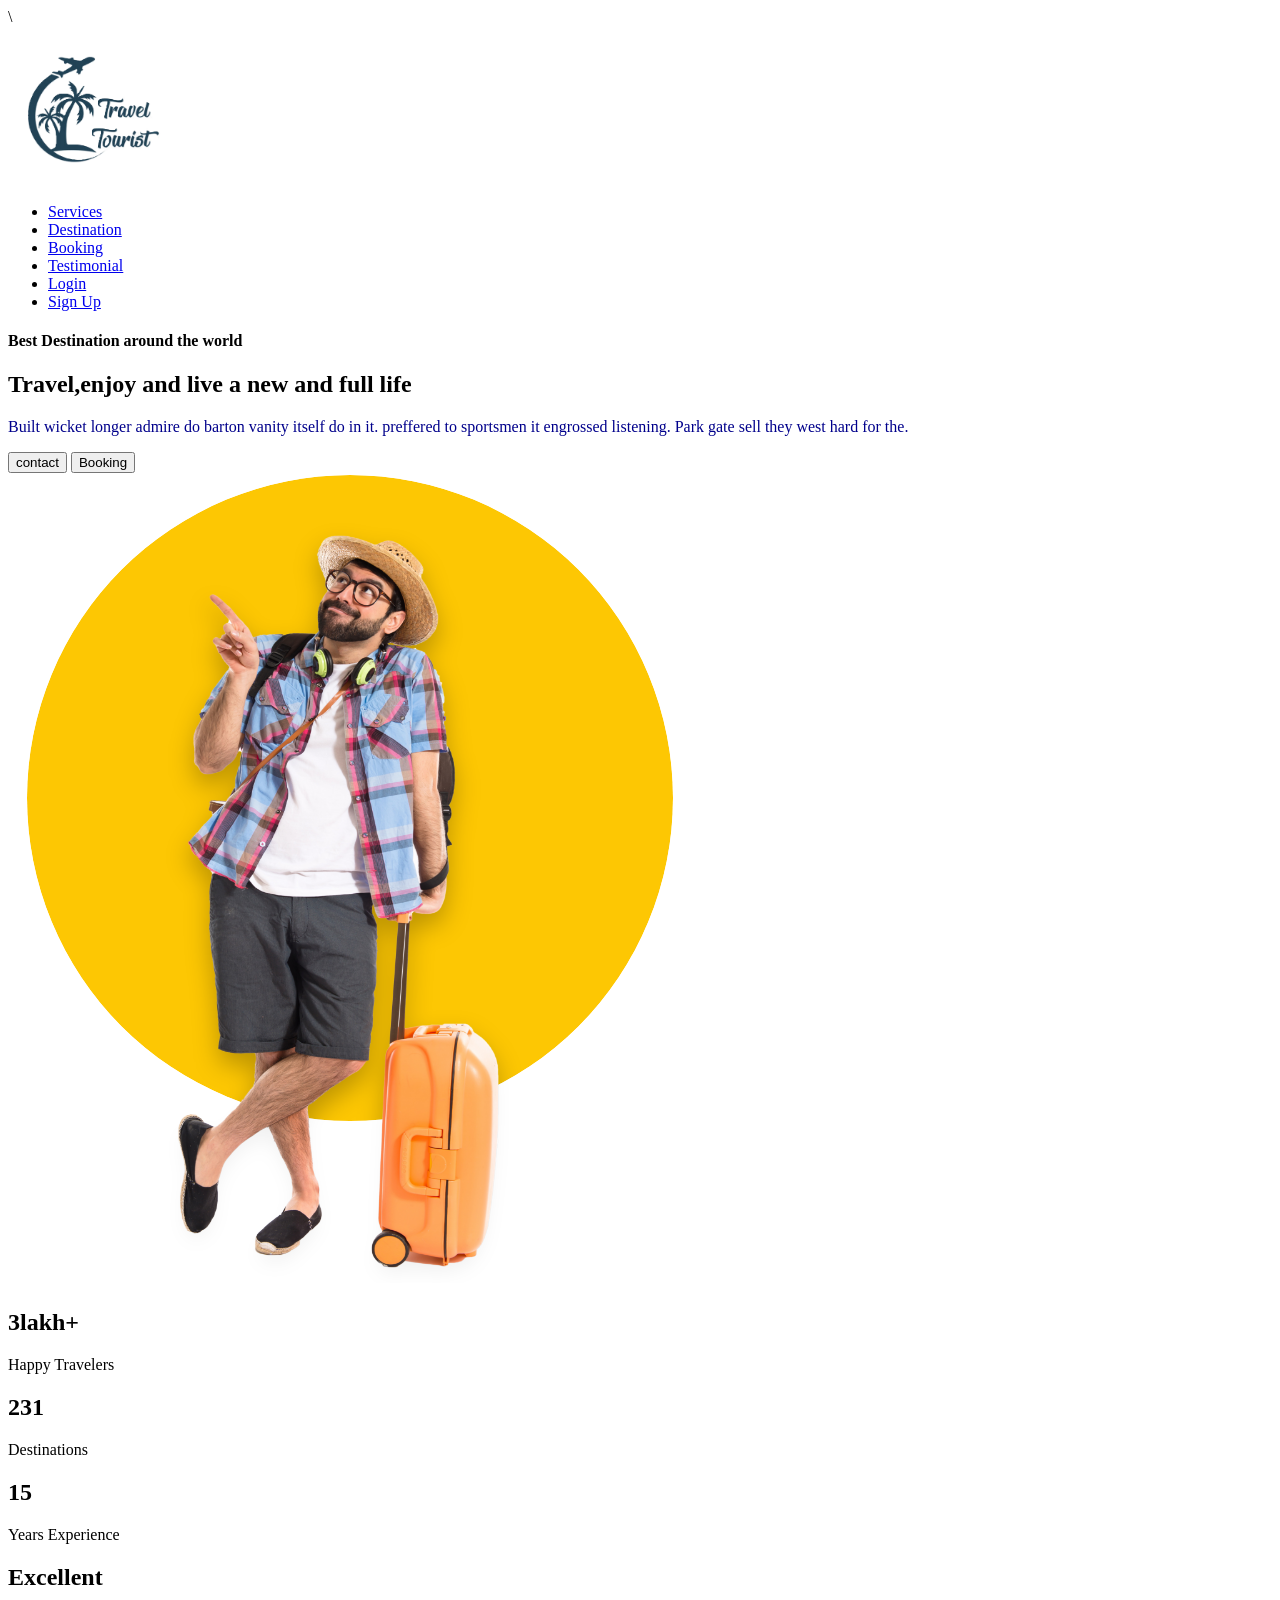
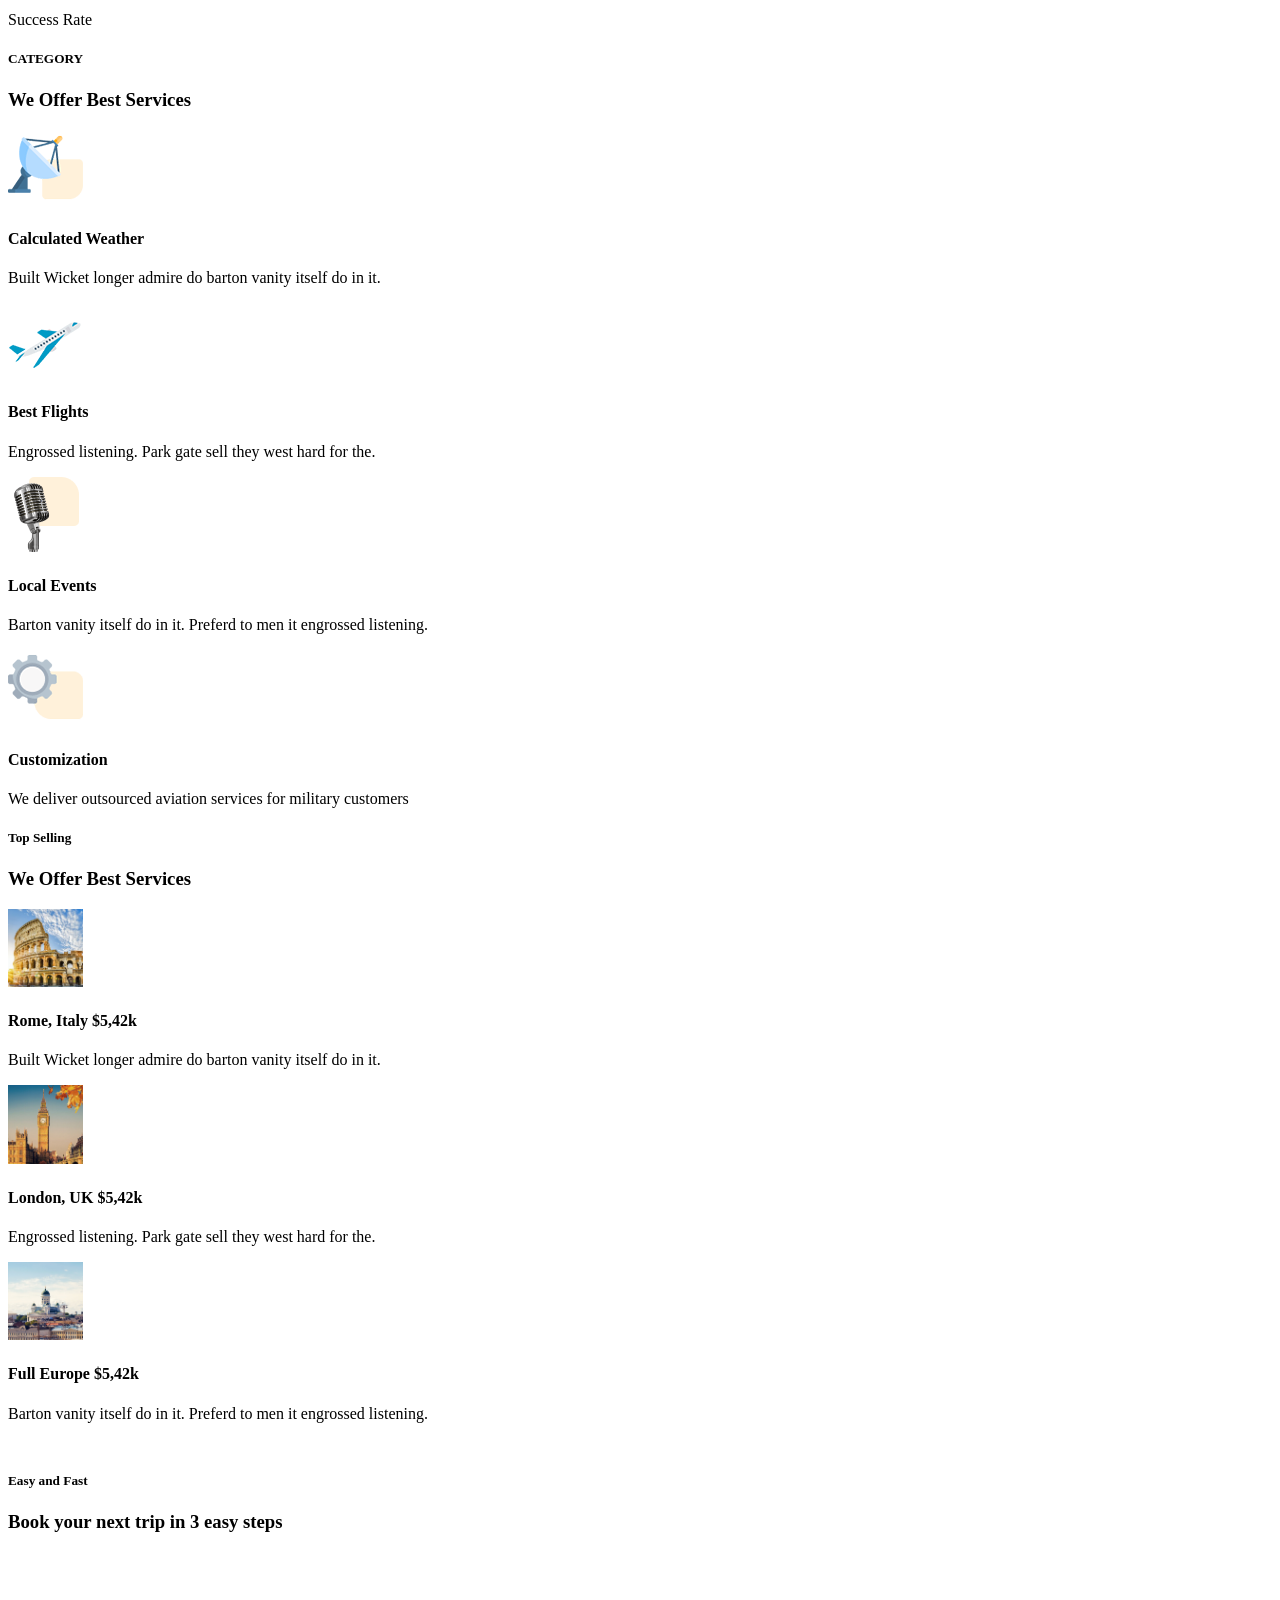
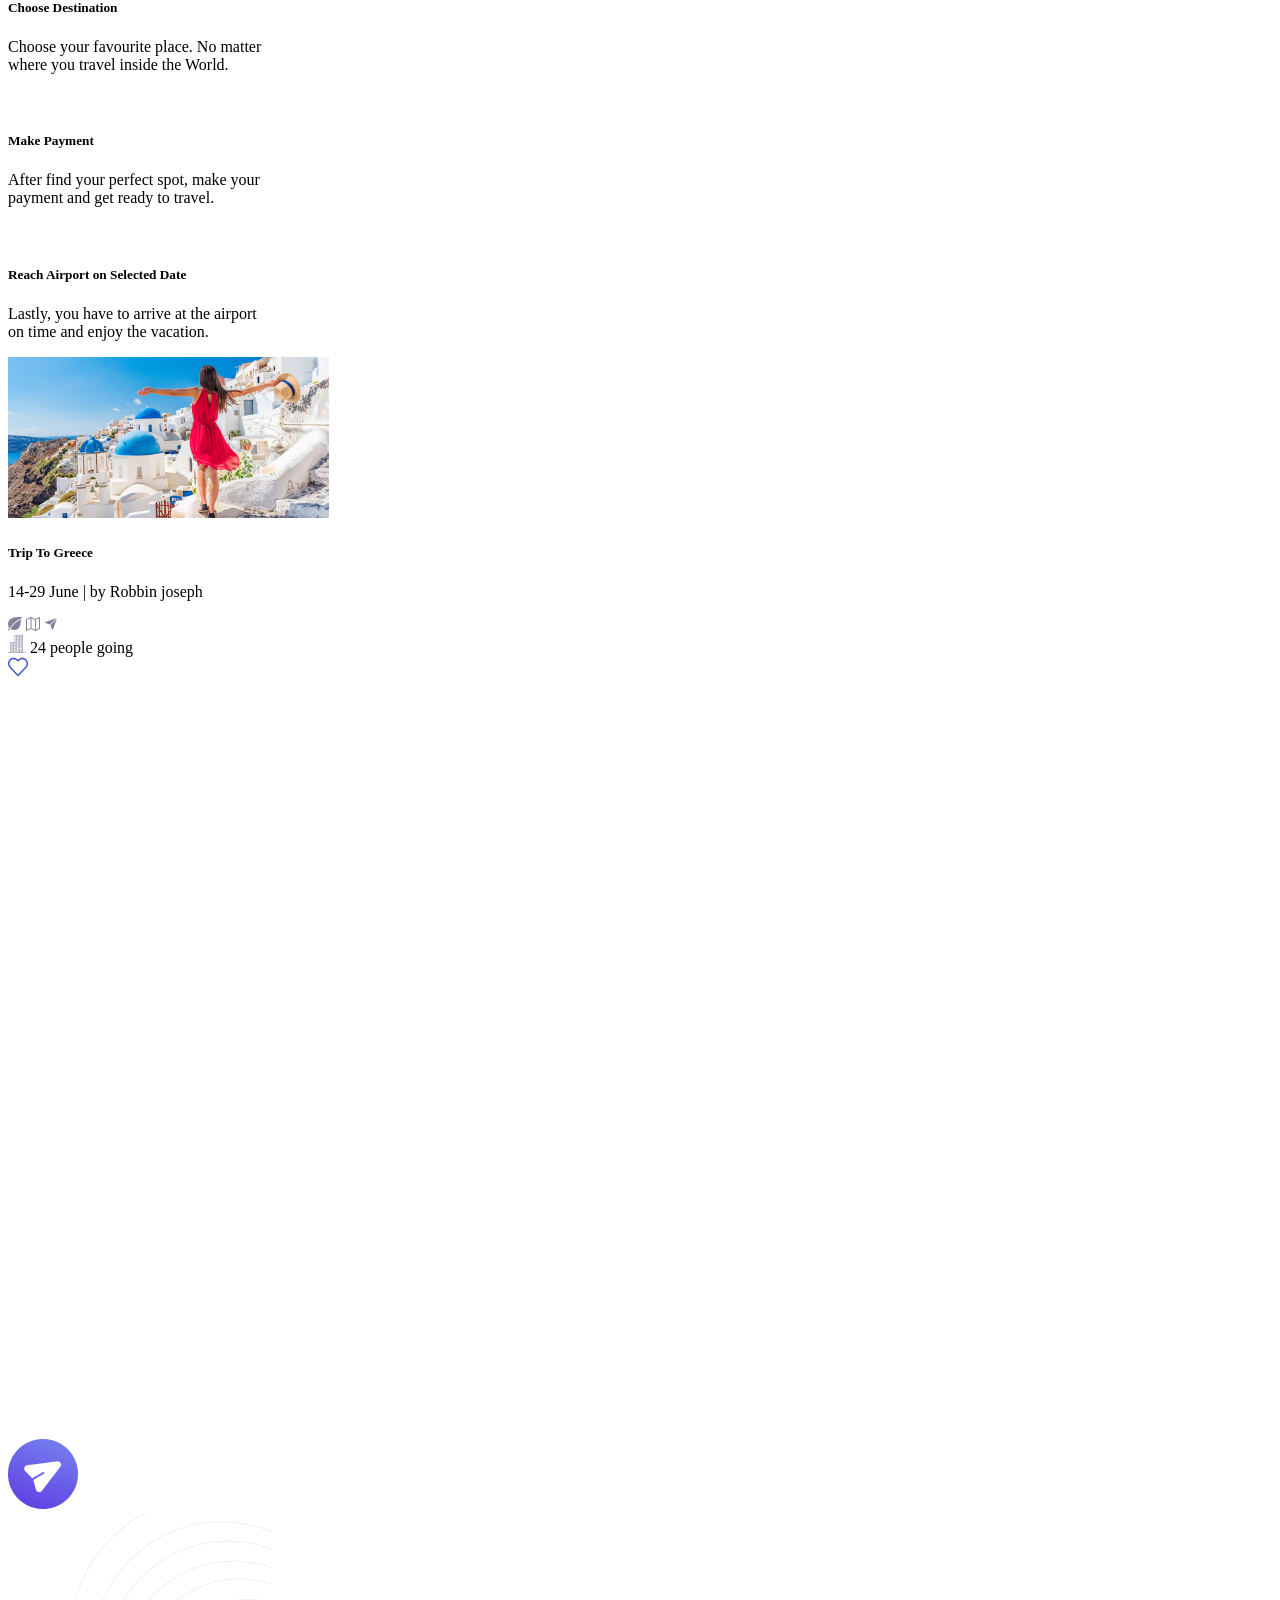
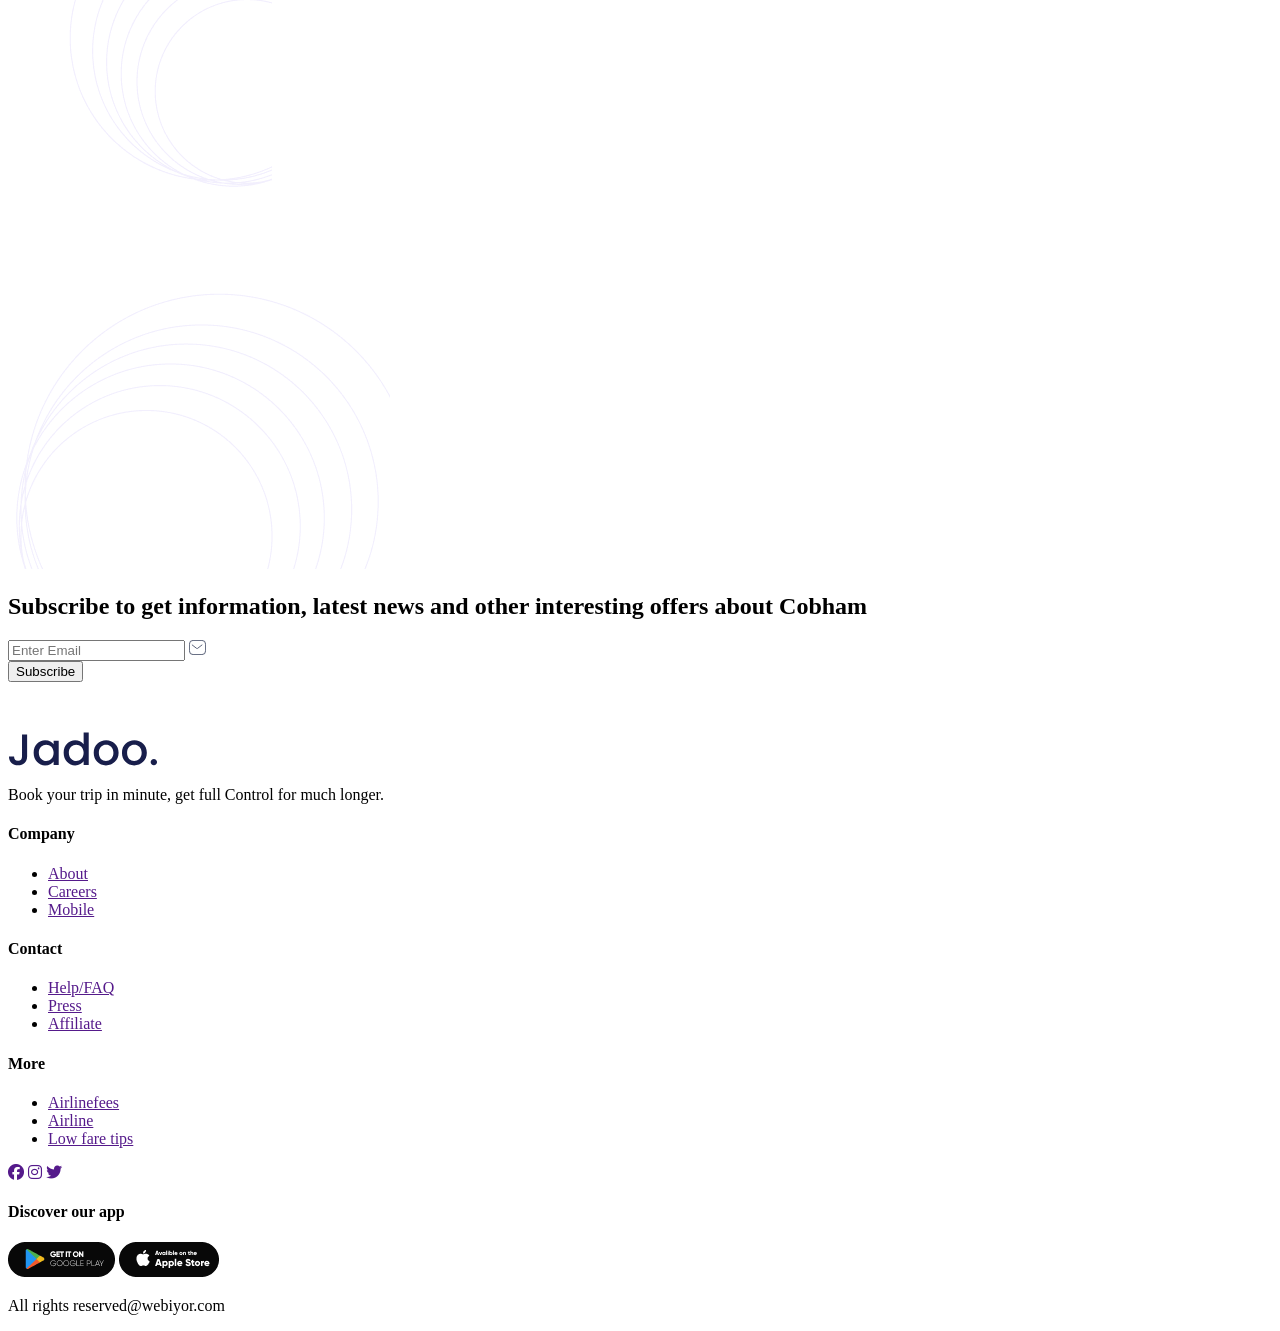
==== index.html @ 3d7e6e65 "Completed assignment" ====
<!DOCTYPE html>
<html lang="en">
<head>
    <meta charset="UTF-8">
    <meta name="viewport" content="width=device-width, initial-scale=1.0">
    <title>Tourism and travel page</title>\
    <link rel="stylesheet"
          href="https://cdnjs.cloudflare.com/ajax/libs/font-awesome/6.5.1/css/all.min.css">
    <link rel="stylesheet" type="text/css" href="travelandtourism.css">
    <script src="script.js"></script>
    
</head>
<body>
    <!-- Header -->
    <header>
        <img src="images/logo.png" alt="Logo" width="170px">
        <nav class="navbar">
            <ul>
                <li><a href="home.html">Services</a></li>
                <li><a href="travelandtourism.html">Destination</a></li>
                <li><a href="contactus.html">Booking</a></li>
                <li><a href="aboutus.html">Testimonial</a></li>
                <li><a href="contactus.html">Login</a></li>
                <li><a href="contactus.html" class="signup-btn">Sign Up</a></li>
            </ul>
        </nav>
    </header>
    <section class="hero">
        <div class="left-container">
            <div class="left-content">
                <h4>Best Destination around the world</h4>
                <h1>Travel,enjoy and live a new and full life</h1>
                <p style="color: darkblue">
                    Built wicket longer admire do barton vanity itself do in it.
                    preffered to sportsmen it engrossed listening. 
                    Park gate sell they west hard for the.
                </p>
                <button class="contact-btn">contact</button>
                <button class="booking-btn">Booking</button>
            </div>
        </div>
        <div class="right-container">
            <img src="images/slide-2.png" alt="Hero Image"><!-- width="580px"-->
        </div>
    </section>
    <section class="stats">
    <div class="stat-box">
        <h2 class="counter" data-target="5000">3lakh+</h2>
        <p>Happy Travelers</p>
    </div>

    <div class="stat-box">
        <h2 class="counter" data-target="120">231</h2>
        <p>Destinations</p>
    </div>

    <div class="stat-box">
        <h2 class="counter" data-target="15">15</h2>
        <p>Years Experience</p>
    </div>

    <div class="stat-box">
        <h2 class="counter" data-target="98">Excellent</h2>
        <p>Success Rate</p>
    </div>
</section>
    <!--service-->
    <section class="title-style">
    <div class="category-title">
      <h5>CATEGORY</h5>
      <h3>We Offer Best Services</h3>
    </div>
    <div class="services-card">
      <div class="card">
        <img src="images/icon1.png" alt="Avatar" width="75" />
        <h4>Calculated Weather</h4>
        <p>Built Wicket longer admire do barton vanity itself do in it.</p>
      </div>
      <div class="card">
        <img src="images/icon2.png" alt="Avatar" width="75" />
        <h4>Best Flights</h4>
        <p>Engrossed listening. Park gate sell they west hard for the.</p>
      </div>
      <div class="card">
        <img src="images/icon3.png" alt="Avatar" width="75" />
        <h4>Local Events</h4>
        <p>
          Barton vanity itself do in it. Preferd to men it engrossed
          listening.
        </p>
      </div>
      <div class="card">
        <img src="images/icon4.png" alt="Avatar" width="75" />
        <h4>Customization</h4>
        <p>We deliver outsourced aviation services for military customers</p>
      </div>
    </div>
  </section>
  <!--Best services-->
  <section class="title-style" style="margin-bottom: 50px">
    <div class="category-title">
      <h5>Top Selling</h5>
      <h3>We Offer Best Services</h3>
    </div>
    <div class="services-card">
      <div class="destination-card">
        <img src="images/dest1.jpg" alt="Avatar" width="75" />
        <h4>Rome, Italy <span>$5,42k</span></h4>
        <p>Built Wicket longer admire do barton vanity itself do in it.</p>
      </div>
      <div class="destination-card">
        <img src="images/dest2.jpg" alt="Avatar" width="75" />
        <h4>London, UK <span>$5,42k</span></h4>
        <p>Engrossed listening. Park gate sell they west hard for the.</p>
      </div>
      <div class="destination-card">
        <img src="images/dest3.jpg" alt="Avatar" width="75" />
        <h4>Full Europe <span>$5,42k</span></h4>
        <p>
          Barton vanity itself do in it. Preferd to men it engrossed
          listening.
        </p>
      </div>
    </div>
  </section>
  <!--Booking-->
  <section class="title-style" style="margin-bottom: 50px">
    <div>
      <div class="left-container-booking">
        <div class="left-content-booking">
          <h5>Easy and Fast</h5>
          <h3>Book your next trip in 3 easy steps</h3>
          <div class="booking-tittle">
            <div class="booking-icon icon-1">
              <img src="images/selection.svg" alt="" width="22" />
            </div>
            <div class="booking-icon-title">
              <h5>Choose Destination</h5>
              <p>
                Choose your favourite place. No matter <br />
                where you travel inside the World.
              </p>
            </div>
          </div>
          <div class="booking-tittle">
            <div class="booking-icon icon-2">
              <img src="images/water-sport.svg" alt="" width="22" />
            </div>
            <div class="booking-icon-title">
              <h5>Make Payment</h5>
              <p>
                After find your perfect spot, make your <br />
                payment and get ready to travel.
              </p>
            </div>
          </div>
          <div class="booking-tittle">
            <div class="booking-icon icon-3">
              <img src="images/taxi.svg" alt="" width="22" />
            </div>
            <div class="booking-icon-title">
              <h5>Reach Airport on Selected Date</h5>
              <p>
                Lastly, you have to arrive at the airport <br />
                on time and enjoy the vacation.
              </p>
            </div>
          </div>
        </div>
      </div>
      <div class="right-container-booking">
        <div class="booking-card">
          <img class="booking-img" src="images/booking-img.jpg" alt="Avatar" />
          <h5>Trip To Greece</h5>
          <p>14-29 June | by Robbin joseph</p>
          <div class="social-icon">
            <span class="icon-item"><img src="images/leaf.svg" alt="" /></span>
            <span class="icon-item"><img src="images/map.svg" alt="" /></span>
            <span class="icon-item"><img src="images/send.svg" alt="" /></span>
          </div>
          <div class="booking-card-footer">
            <div class="left-booking-card-footer">
              <img src="images/building.svg" alt="" width="18" />
              <span>24 people going</span>
            </div>
            <div>
              <img src="images/heart.svg" alt="" width="20" />
            </div>
          </div>
        </div>
      </div>
    </div>
  </section>
  <!--contact-->
  <section class="title-style" style="margin-top: 60%; margin-bottom: 50px">
    <div class="contact">
      <div class="contact-container">
        <div class="share-arrow">
          <img src="images/send.png" alt="" />
        </div>
        <div class="shape-bg2">
          <img src="images/shape-bg2.png" alt="" />
        </div>
        <div class="shape-bg1">
          <img src="images/shape-bg1.png" alt="" />
        </div>
        <div class="contact-text">
          <div class="con-text">
            <h2>
              Subscribe to get information, latest news and other interesting
              offers about Cobham
            </h2>
            <form action="" class="form-text">
              <div class="input-group-icon">
                <input class="form-control" type="email" placeholder="Enter Email " />
                <img class="input-box-icon" src="images/mail.svg" alt="" width="17" />
              </div>
              <div class="subscribe-btn">
                <button class="btn-sub">Subscribe</button>
              </div>
            </form>
          </div>
        </div>
      </div>
    </div>
  </section>
  <!--Footer-->
  <section>
    <div class="footer">
      <div class="footer-col f-col-1">
        <img src="images/logo2.svg" alt="" width="150">
        <p>Book your trip in minute, get full Control for much longer.</p>
      </div>
      <div class="footer-col">
        <h4>Company</h4>
        <ul>
          <li><a href="">About</a></li>
          <li><a href="">Careers</a></li>
          <li><a href="">Mobile</a></li>
        </ul>
      </div>
      <div class="footer-col">
        <h4>Contact</h4>
        <ul>
          <li><a href="">Help/FAQ</a></li>
          <li><a href="">Press</a></li>
          <li><a href="">Affiliate</a></li>
        </ul>
      </div>
      <div class="footer-col">
        <h4>More</h4>
        <ul>
          <li><a href="">Airlinefees</a></li>
          <li><a href="">Airline</a></li>
          <li><a href="">Low fare tips</a></li>
        </ul>
      </div>
      <div class="footer-col">
        <div class="social-icons">
          <a href="" class="social-icons-item"><i class="fab fa-facebook"></i></a>
          <a href="" class="social-icons-item"><i class="fab fa-instagram"></i></a>
          <a href="" class="social-icons-item"><i class="fab fa-twitter"></i></a>
        </div>
        <h4 class="footer-app">
          Discover our app
        </h4>
        <div>
          <img src="images/play-store.png" alt="">
          <img src="images/apple-store.png" alt="">
        </div>
      </div>
    </div>
  </section>
    <div class="end-text">
    <p>All rights reserved@webiyor.com </p>
  </div>
</body>
</html>
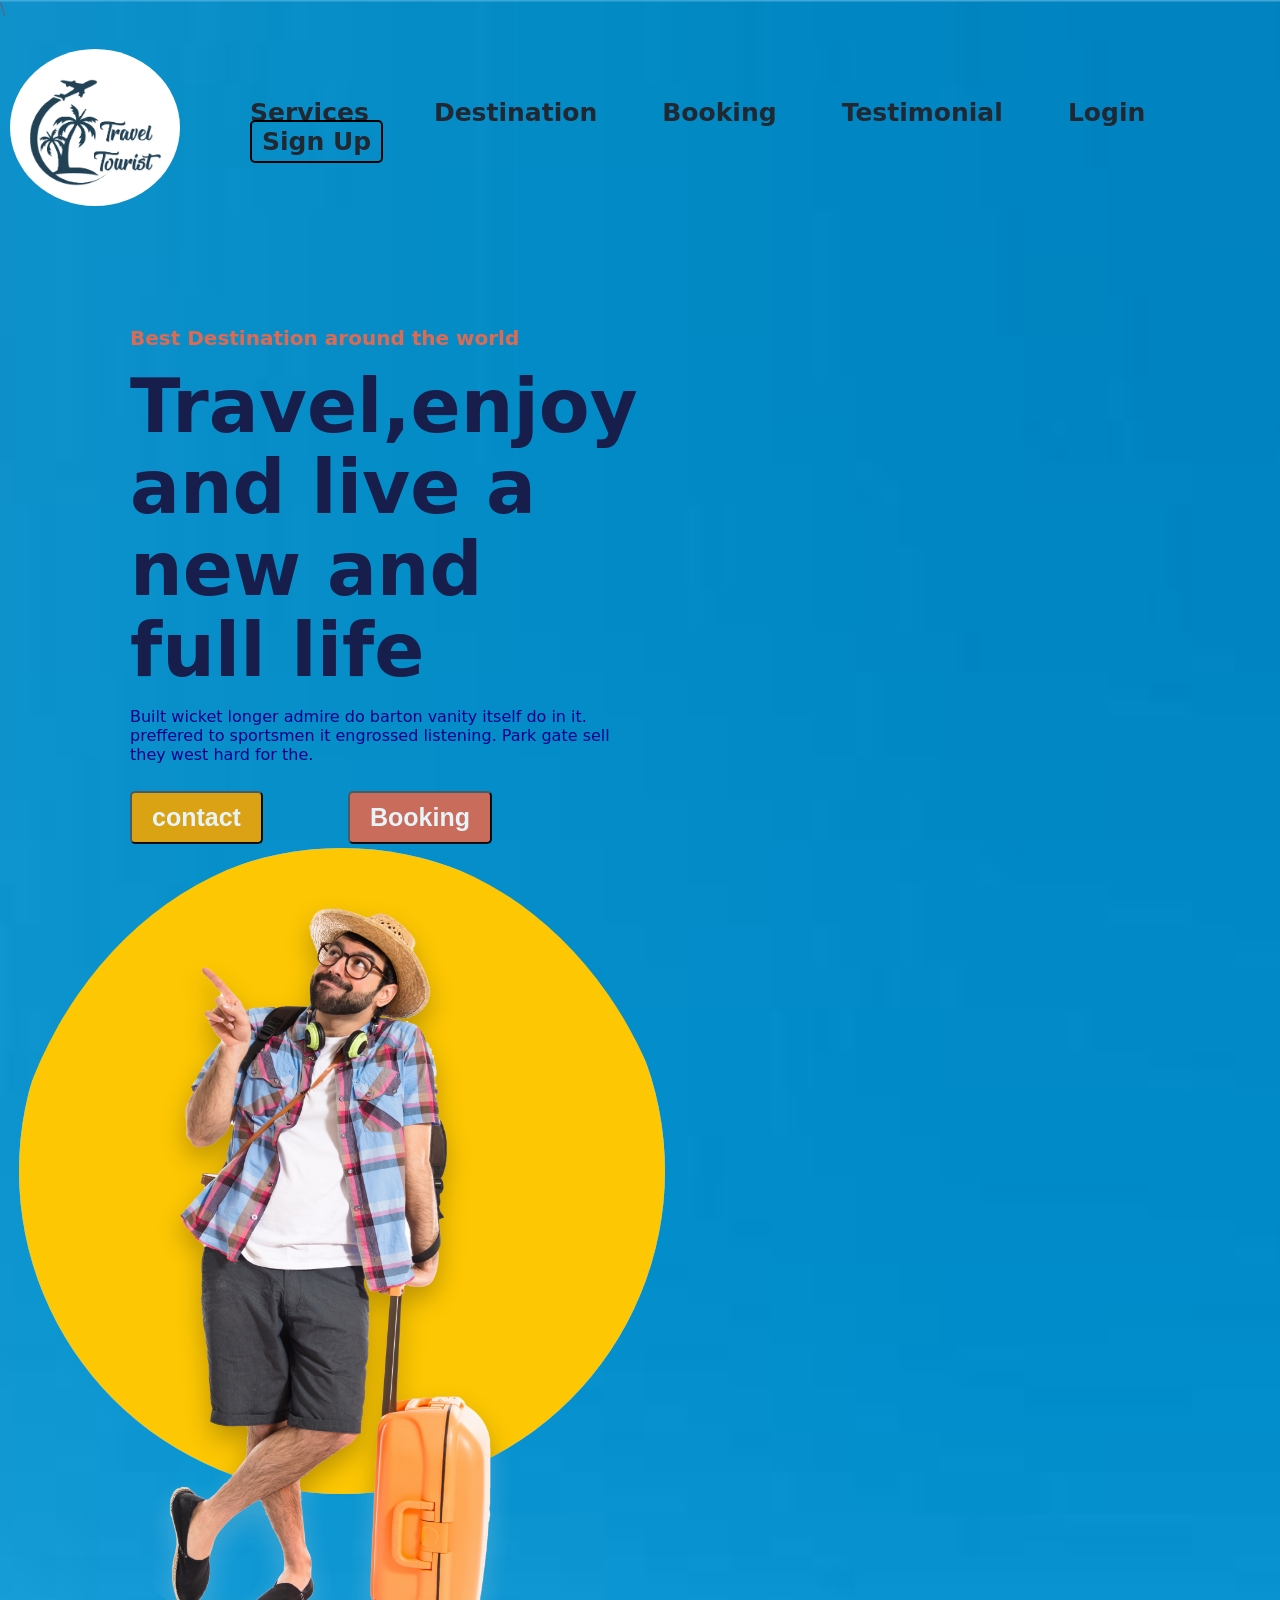
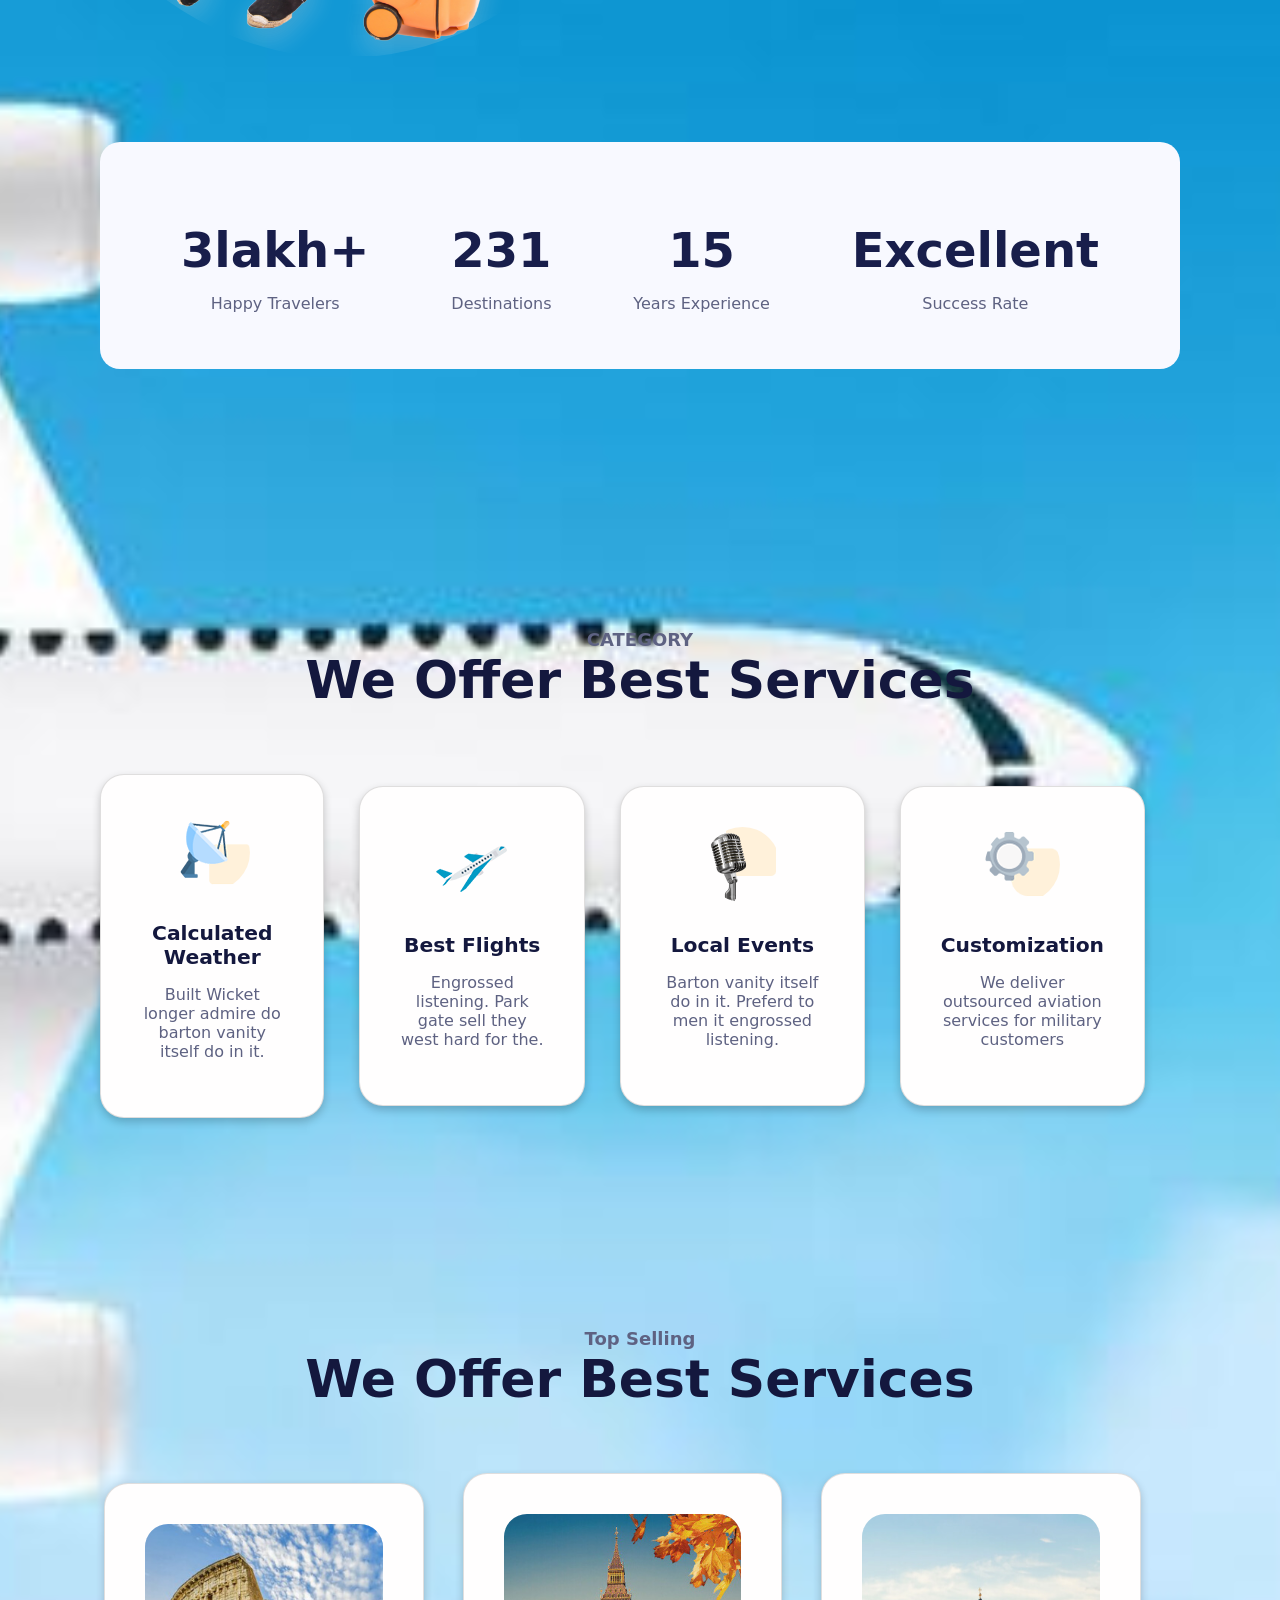
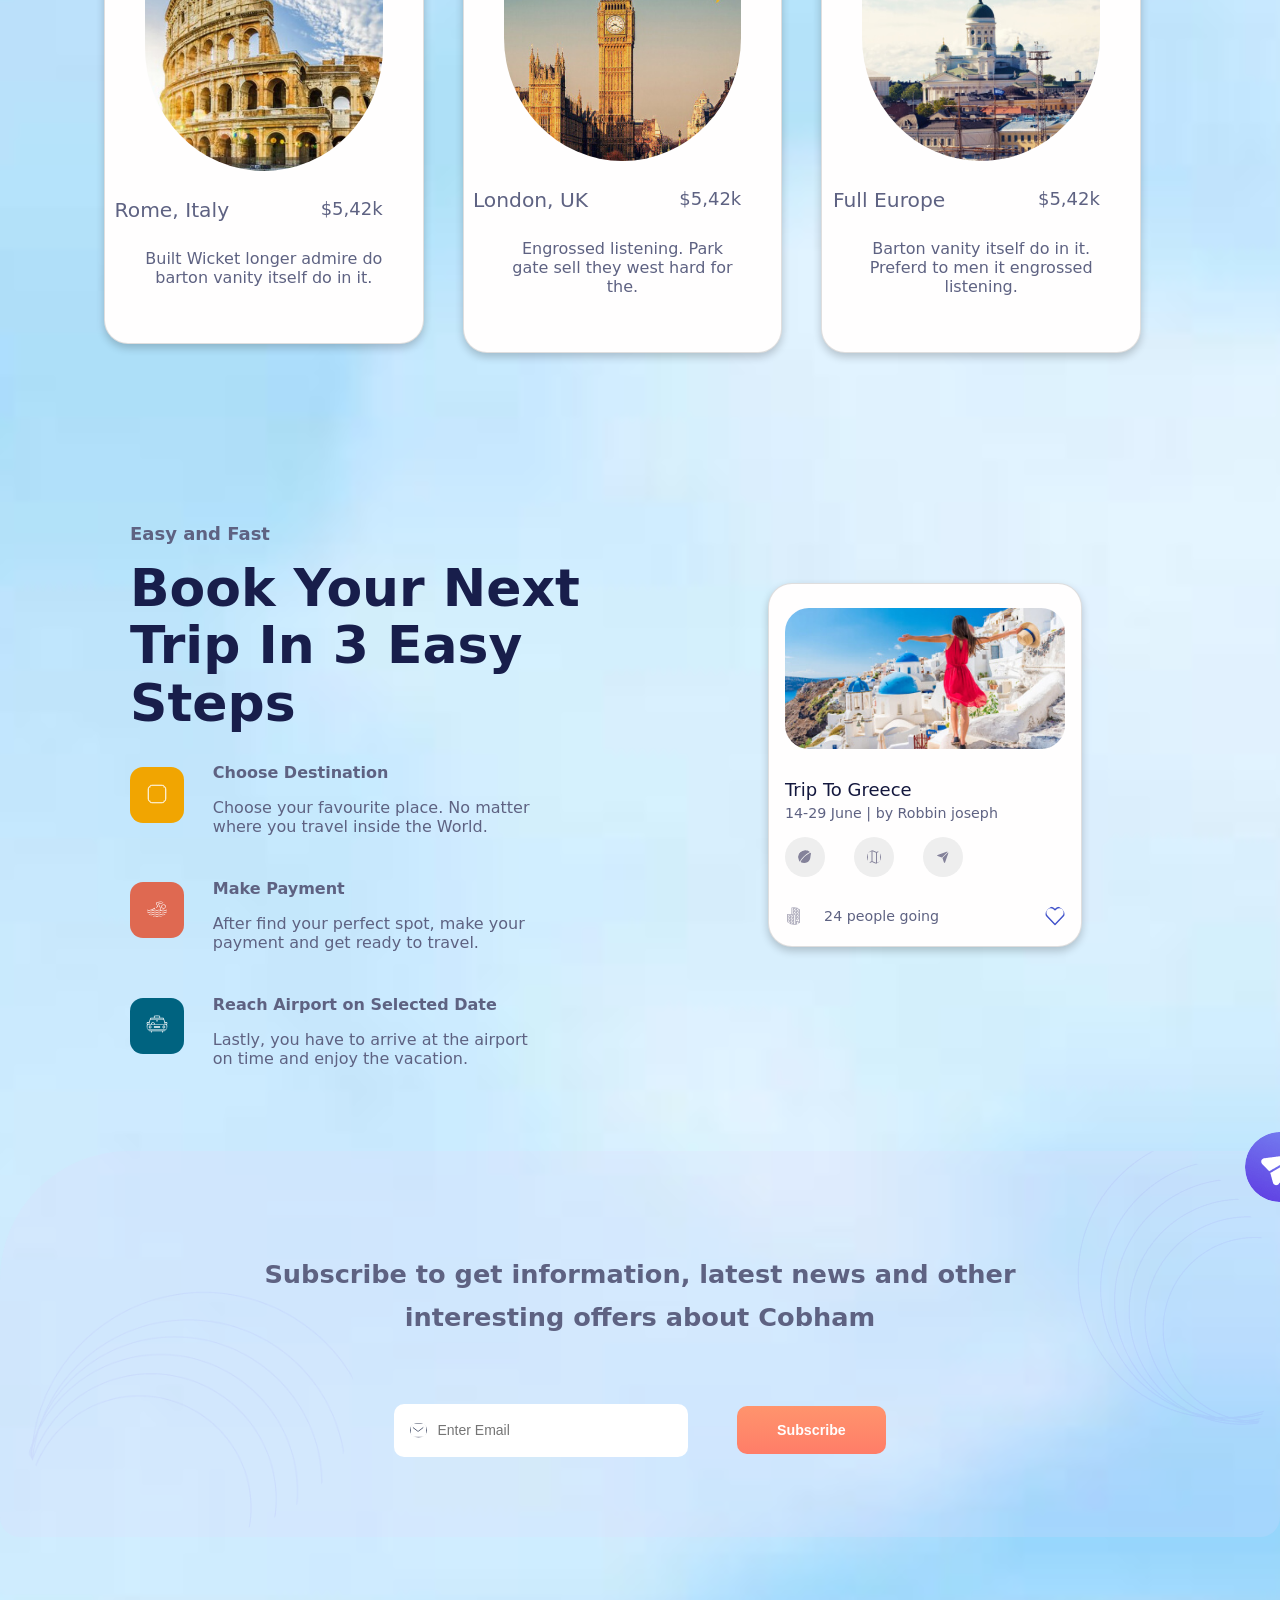
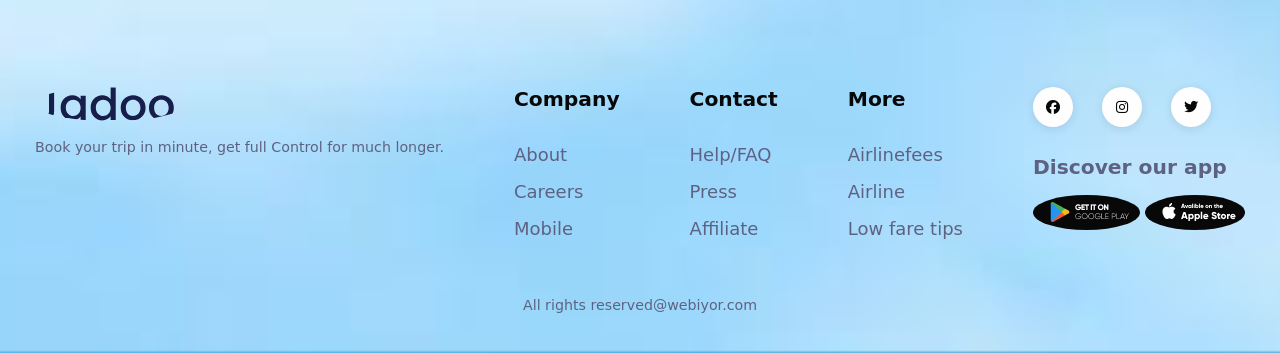
==== commit 2cd79b15: "Change stylesheet link from travelandtourism.css to style.css" ====
--- a/index.html
+++ b/index.html
@@ -6,7 +6,7 @@
     <title>Tourism and travel page</title>\
     <link rel="stylesheet"
           href="https://cdnjs.cloudflare.com/ajax/libs/font-awesome/6.5.1/css/all.min.css">
-    <link rel="stylesheet" type="text/css" href="travelandtourism.css">
+    <link rel="stylesheet" type="text/css" href="style.css">
     <script src="script.js"></script>
     
 </head>
@@ -275,4 +275,4 @@
     <p>All rights reserved@webiyor.com </p>
   </div>
 </body>
-</html>+</html>
--- a/style.css
+++ b/style.css
@@ -0,0 +1,740 @@
+body {
+    margin: 0;
+    font-family: "Poppins" , "Rubiks" , system-ui , -apple-system, BlinkMacSystemFont, "Segoe UI", Roboto, Helvetica, Arial, sans-serif;
+    color: #5e6282;
+    background-color: #fffefe;
+    background-image: url(images/ba_flight.png);
+    background-size: cover;
+    background-position: center;
+}
+
+header {
+    display: flex;
+    justify-content: space-around;
+    align-items: center;
+    padding: 30px 10px;
+}
+
+.hero-img{
+    width:100%;
+    max-width:580px;
+    height:auto;
+}
+
+/*.navbar ul {
+    background-color: darkgrey;
+    color: white;
+}*/
+  
+.navbar li {
+    list-style: none;
+    display: inline-block;
+    margin: 0 30px;
+}
+
+.navbar li a:hover {
+    color: #f1a501;
+}
+
+li,a,button {
+    text-decoration: none;
+    color: #212832;
+    font-weight: 600;
+    font-size: 25px;
+}
+
+.signup-btn {
+    border: 2px solid black;
+    padding: 5px 10px 5px 10px;
+    border-radius: 5px;
+}
+
+.left-container {
+    float: left;
+    width: 50%;
+
+}
+
+.left-content {
+    margin-left: 130px;
+    margin-top: 90px;
+}
+
+.left-content h4 {
+    color: #DF6951;
+    font-weight: 700;
+    margin-bottom: 1rem;
+    font-size: 20px;
+}
+
+.left-content h1 {
+    font-size: 4.62363rem;
+    font-weight: 700;
+    color: #181E4B;
+    margin-bottom: 5px;
+    line-height: 1.1;
+    margin-top: 0;
+}
+
+.left-content p {
+    margin-top: 1;
+    font-weight: 500 !important;
+    margin-bottom: 1.8rem !important;
+}
+
+.btn {
+    display: flex;
+    padding: 10px 20px 10px 20px;
+    border-radius: 5px;
+    background-color: #F1A501;
+    color: #fff;
+}
+
+.contact-btn {
+    padding: 10px 20px 10px 20px;
+    border-radius: 5px;
+    background-color: #F1A501;
+    color: #fff;
+    opacity: 0.9;
+    transform: translateY(-2px);
+}
+
+.booking-btn {
+    padding: 10px 20px 10px 20px;
+    border-radius: 5px;
+    background-color: #DF6951;
+    color: #fff;
+    margin-left: 80px;
+    opacity: 0.9;
+    transform: translateY(-2px);
+}
+
+/*category*/
+
+.category-title {
+    text-align: center !important;
+    margin-bottom: 4rem !important;
+    padding-top: 150px;
+}
+
+.category-title h5 {
+    color: #5E6282 !important;
+    font-size: 1.125rem;
+    margin-bottom: 0;
+}
+
+.category-title h3 {
+    margin-top: 0;
+    font-size: 3.24732rem !important;
+    text-transform: capitalize !important;
+    font-weight: 700 !important;
+    color: #14183E;
+}
+
+.services-card {
+    display: flex;
+    justify-content: space-evenly;
+    align-items: center;
+    padding: 30px 100px;
+    padding-top: 0px;
+}
+
+.card {
+    box-shadow: 0 4px 8px 0 rgba(0, 0, 0, 0.2);
+    transition: 0.3s;
+    /* width: 22%; */
+    padding: 2.5rem !important;
+    text-align: center !important;
+    background-color: #FFFEFE;
+    background-clip: border-box;
+    border: 1px solid rgba(0, 0, 0, 0.125);
+    border-radius: 1.5rem;
+    margin-right: 35px;
+}
+
+.card h4 {
+    margin-bottom: 1rem !important;
+    font-size: 1.26563rem;
+    color: #14183E;
+}
+
+.card p {
+    font-weight: 500 !important;
+}
+
+/*destination card*/
+
+.destination-card {
+    box-shadow: 0 4px 8px 0 rgba(0, 0, 0, 0.2);
+    transition: 0.3s;
+    width: 22%;
+    padding: 2.5rem !important;
+    text-align: center !important;
+    background-color: #FFFEFE;
+    background-clip: border-box;
+    border: 1px solid rgba(0, 0, 0, 0.125);
+    border-radius: 1.5rem;
+    margin-right: 35px;
+}
+
+.destination-card img {
+    width: 100%;
+    border-top-left-radius: calc(1.5rem - 1px);
+    border-top-right-radius: calc(1.5rem - 1px);
+    vertical-align: middle;
+}
+
+.destination-card h4 {
+    color: #5E6282 !important;
+    font-weight: 500 !important;
+    font-size: 1.26563rem;
+    margin-left: -122px;
+}
+
+.destination-card h4 span {
+    font-weight: 500 !important;
+    font-size: 1.125rem !important;
+    float: right;
+}
+
+/*booking*/
+
+.left-container-booking {
+    float: left;
+    width: 50%;
+}
+
+.right-container-booking {
+    width: 50%;
+    float: right;
+}
+
+.left-content-booking {
+    margin-left: 130px;
+    margin-top: 90px;
+}
+
+.left-content-booking h5 {
+    color: #5E6282 !important;
+    font-weight: 700 !important;
+    margin-bottom: 1rem !important;
+    font-size: 1.125rem;
+}
+
+.left-content-booking h3 {
+    font-size: 3.24732rem;
+    font-weight: 700;
+    color: #181E4B;
+    margin-bottom: 5px;
+    line-height: 1.1;
+    margin-top: 0;
+    text-transform: capitalize !important;
+}
+
+.booking-tittle {
+    display: flex;
+}
+
+.booking-icon {
+    border-radius: 13px;
+    margin-right: 1.8rem !important;
+
+    padding: 1rem !important;
+    height: 24px;
+    margin-top: 30px;
+}
+
+.icon-1 {
+    background-color: #F1A501 !important;
+}
+
+.icon-2 {
+    background-color: #DF6951 !important;
+}
+
+.icon-3 {
+    background-color: #006380 !important;
+}
+
+.booking-icon img {
+    vertical-align: middle;
+}
+
+.booking-icon-title h5 {
+    color: #5E6282 !important;
+    font-weight: 700 !important;
+    font-size: 1rem !important;
+}
+
+.booking-icon-title p {
+    margin-top: 0;
+    margin-bottom: 1rem;
+}
+
+
+.booking-card {
+    position: relative;
+    top: 150px;
+    left: 20%;
+    max-width: 280px;
+    box-shadow: 0 4px 8px 0 rgba(0, 0, 0, 0.2);
+    transition: 0.3s;
+    padding: 1rem !important;
+    background-color: #FFFEFE;
+    background-clip: border-box;
+    border: 1px solid rgba(0, 0, 0, 0.125);
+    border-radius: 1.5rem;
+
+}
+
+.booking-card .booking-img {
+    border-radius: 1.5rem !important;
+    margin-top: 0.5rem !important;
+    width: 100% !important;
+    vertical-align: middle;
+}
+
+.booking-card h5 {
+    font-weight: 500 !important;
+    font-size: 1.125rem;
+    color: #14183E;
+    margin-bottom: 5px;
+}
+
+.booking-card p {
+    margin-top: 0;
+    font-weight: 500 !important;
+    font-size: 0.88889rem !important;
+    margin-bottom: 1rem !important;
+}
+
+.social-icon {
+    display: flex;
+    margin-bottom: 1.8rem !important;
+
+}
+
+.icon-item {
+    margin-right: 1.8rem;
+    border-radius: 50%;
+    display: flex;
+    -webkit-box-pack: center;
+    justify-content: center;
+    -webkit-box-align: center;
+    align-items: center;
+    color: #080809;
+    background-color: #EEEEEE;
+    transition: all 0.2s ease-in-out;
+    height: 2.5rem;
+    width: 2.5rem;
+    border: 0;
+    font-size: 0.875rem;
+}
+
+.booking-card-footer {
+    display: flex;
+    align-items: center;
+    justify-content: space-between;
+}
+
+.left-booking-card-footer {
+    margin-top: -0.25rem !important;
+}
+
+.left-booking-card-footer img {
+    margin-right: 1rem !important;
+    vertical-align: middle;
+
+}
+
+.left-booking-card-footer span {
+    font-weight: 500 !important;
+    font-size: 0.88889rem !important;
+}
+
+/*contact*/
+
+.contact {
+    max-width: 1320px;
+    margin-right: auto;
+    margin-left: auto;
+}
+
+.contact-container {
+    background-color: rgba(223, 215, 249, 0.199);
+    border-radius: 129px 20px 20px 20px;
+    text-align: center !important;
+    padding-top: 5rem !important;
+    padding-bottom: 5rem !important;
+    padding-right: 2.5rem !important;
+    padding-left: 2.5rem !important;
+    position: relative !important;
+
+}
+
+.share-arrow {
+    margin-top: 1rem !important;
+    transform: translateX(-50%) translateY(-50%) !important;
+    left: 100% !important;
+    top: 0 !important;
+    position: absolute !important;
+    text-align: center !important;
+}
+
+.share-arrow img {
+    max-width: 70px;
+    vertical-align: middle;
+    text-align: center !important;
+}
+
+.shape-bg2 {
+    z-index: -1;
+    right: 0 !important;
+    top: 0 !important;
+    position: absolute !important;
+    text-align: center !important;
+}
+
+.shape-bg2 img {
+    vertical-align: middle;
+    width: 264px;
+}
+
+.shape-bg1 {
+    z-index: -1;
+    margin-left: 1rem !important;
+    left: 0 !important;
+    bottom: 0 !important;
+    position: absolute !important;
+}
+
+.shape-bg1 img {
+    max-width: 340px;
+    vertical-align: middle;
+}
+
+.contact-text {
+    width: 66.66667%;
+    margin-right: auto;
+    margin-left: auto;
+    /* text-align: center !important; */
+    /* flex: 0 0 auto; */
+    /* -webkit-box-flex: 0; */
+}
+
+
+.contact-text h2 {
+    color: #5E6282 !important;
+    line-height: 1.7 !important;
+    margin-bottom: 4rem !important;
+    font-size: 1.60181rem;
+}
+
+.contact-text form {
+    width: 75% !important;
+    margin-right: auto !important;
+    margin-left: auto !important;
+    align-items: center !important;
+}
+
+.form-text {
+    display: flex;
+    align-items: center;
+    justify-content: space-around;
+}
+
+.input-group-icon {
+    position: relative;
+}
+
+.contact-text form input {
+
+    background-color: #ffffff;
+    border-radius: 10px;
+    color: #39425D;
+    padding: 1rem 1rem 1rem 2.7rem;
+    border: none;
+    font-size: 14px;
+}
+
+.form-control {
+    display: block;
+    width: 100%;
+    font-weight: 400;
+    line-height: 1.5;
+    background-clip: padding-box;
+    appearance: none;
+    transition: border-color 0.15s ease-in-out, box-shadow 0.15s ease-in-out, -webkit-box-shadow 0.15s ease-in-out;
+}
+
+.input-box-icon {
+    position: absolute;
+    top: 50%;
+    left: 1rem;
+    color: #212529;
+    transform: translateY(-50%);
+    vertical-align: middle;
+    text-align: center !important;
+}
+
+.subscribe-btn {
+    width: auto;
+}
+
+.btn-sub {
+    background-image: linear-gradient(to bottom, #FF946D, #FF7D68);
+    border: none;
+    border-radius: 0.625rem;
+    padding: 1rem 2.5rem;
+    font-size: 0.88889rem !important;
+    color: #FFFEFE;
+    background-color: #DF6951;
+    text-transform: none;
+}
+
+/*Footer*/
+
+.footer {
+    padding-top: 100px;
+    display: flex;
+    flex-wrap: wrap;
+    justify-content: space-around;
+}
+
+
+.footer-col {
+    margin-top: 0;
+}
+
+.footer-col p {
+    color: #5E6282 !important;
+    font-weight: 500 !important;
+    font-size: 0.88889rem !important;
+}
+
+.footer-col h4 {
+    color: #080809;
+    font-weight: 700 !important;
+    font-size: 1.26563rem;
+    margin-top: 0;
+}
+
+.footer-col ul {
+
+    padding-left: 0;
+    list-style: none;
+}
+
+.footer-col li {
+    margin-bottom: 0.5rem !important;
+}
+
+.footer-col ul li a {
+    color: #5E6282 !important;
+    text-decoration: none !important;
+    font-weight: 500 !important;
+    font-size: 1.125rem !important;
+}
+
+.social-icons {
+    display: flex;
+    margin-bottom: 1.8rem !important;
+}
+
+.social-icons-item {
+    display: flex;
+    -webkit-box-pack: center;
+    justify-content: center;
+    -webkit-box-align: center;
+    background: #FFFEFE;
+    margin-right: 1.8rem;
+    box-shadow: 0 2px 10px 0 rgb(0 0 0 / 10%) !important;
+    border-radius: 50%;
+    align-items: center;
+    color: #080809;
+    transition: all 0.2s ease-in-out;
+    height: 2.5rem;
+    width: 2.5rem;
+    border: 0;
+    font-size: 0.875rem;
+
+}
+
+.footer-app {
+    color: #5E6282 !important;
+    font-weight: 500 !important;
+    margin-bottom: 1rem !important;
+    font-size: 1.26563rem;
+}
+
+.end-text p {
+    text-align: center !important;
+    padding-top: 2.5rem !important;
+    padding-bottom: 2.5rem !important;
+    color: #5E6282 !important;
+    font-weight: 500 !important;
+    font-size: 0.88889rem !important;
+    margin-bottom: 0 !important;
+    margin-top: 0;
+}
+
+.destination-card {
+    transition: all .3s ease;
+}
+
+.destination-card:hover {
+    transform: translateY(-10px);
+}
+
+.stats{
+    display:flex;
+    justify-content:space-around;
+    align-items:center;
+    margin:80px 100px;
+    padding:40px;
+    background:#f8f9ff;
+    border-radius:20px;
+}
+
+.stat-box{
+    text-align:center;
+}
+
+.stat-box h2{
+    color:#181E4B;
+    font-size:3rem;
+    margin-bottom:10px;
+}
+
+.stat-box p{
+    font-size:1rem;
+    color:#5E6282;
+}
+
+.destination-card,
+.booking-card {
+    transition: all 0.4s ease;
+    cursor: pointer;
+}
+
+.destination-card:hover,
+.booking-card:hover {
+    transform: translateY(-12px) scale(1.03);
+    box-shadow: 0 20px 40px rgba(0,0,0,0.18);
+}
+
+img {
+    border-radius: 50%;
+}
+
+@media screen and (max-width: 768px){
+
+    /* Header */
+    header{
+        flex-direction: column;
+        padding: 20px;
+    }
+
+    .navbar ul{
+        padding: 0;
+        text-align: center;
+    }
+
+    .navbar li{
+        display: block;
+        margin: 10px 0;
+    }
+
+    /* Hero Section */
+    .left-container,
+    .right-container{
+        width: 100%;
+        float: none;
+        text-align: center;
+    }
+
+    .left-content{
+        margin: 20px;
+    }
+
+    .left-content h1{
+        font-size: 2.5rem;
+    }
+
+    .right-container img{
+        width: 90%;
+        max-width: 400px;
+    }
+
+    /* Stats */
+    .stats{
+        flex-direction: column;
+        margin: 20px;
+        gap: 20px;
+    }
+
+    /* Services */
+    .services-card{
+        flex-direction: column;
+        padding: 20px;
+    }
+
+    .card,
+    .destination-card{
+        width: 90%;
+        margin: 15px auto;
+    }
+
+    /* Fix destination heading */
+    .destination-card h4{
+        margin-left: 0;
+    }
+
+    /* Booking Section */
+    .left-container-booking,
+    .right-container-booking{
+        width: 100%;
+        float: none;
+    }
+
+    .left-content-booking{
+        margin: 20px;
+    }
+
+    .left-content-booking h3{
+        font-size: 2rem;
+    }
+
+    .booking-card{
+        position: static;
+        margin: 30px auto;
+        left: 0;
+        top: 0;
+    }
+
+    /* Contact Section */
+    .contact-text{
+        width: 100%;
+    }
+
+    .form-text{
+        flex-direction: column;
+        gap: 15px;
+    }
+
+    .contact-text form{
+        width: 100%;
+    }
+
+    /* Footer */
+    .footer{
+        flex-direction: column;
+        text-align: center;
+        gap: 30px;
+    }
+
+    .social-icons{
+        justify-content: center;
+    }
+
+}
